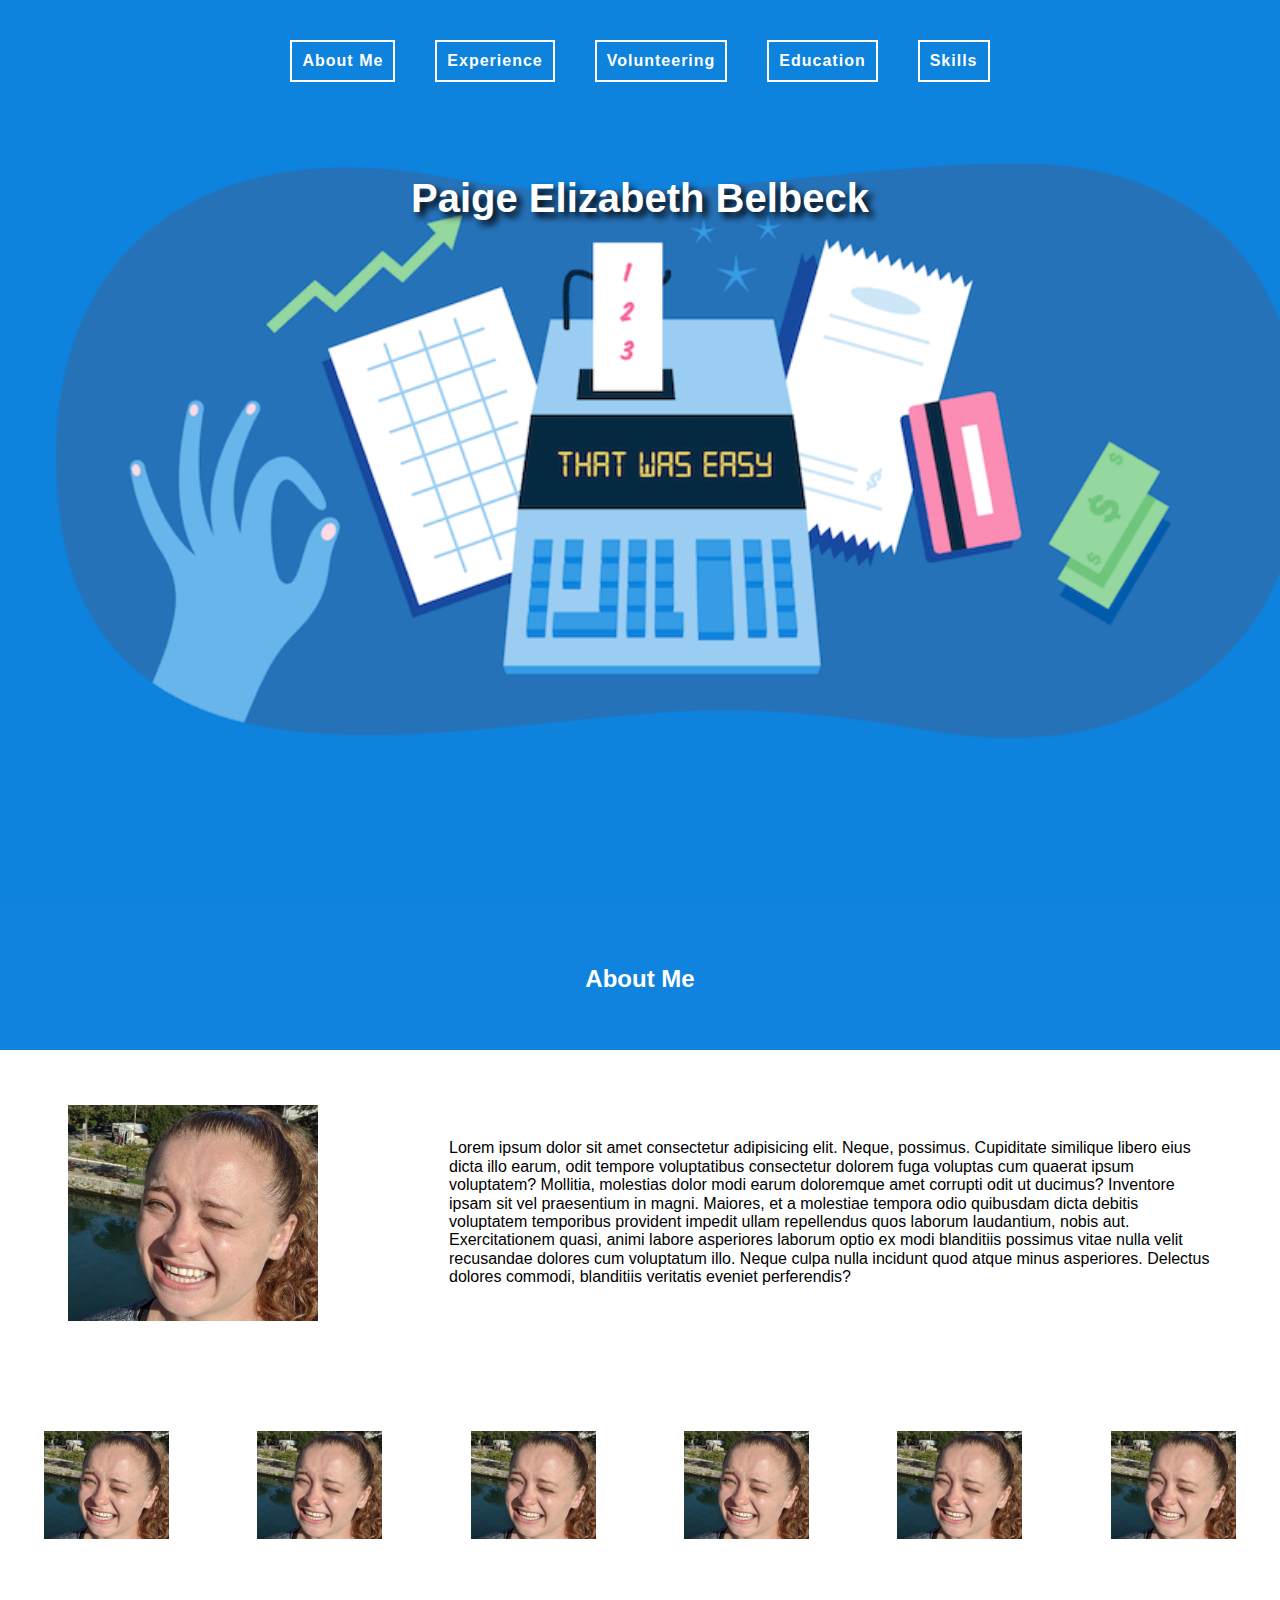
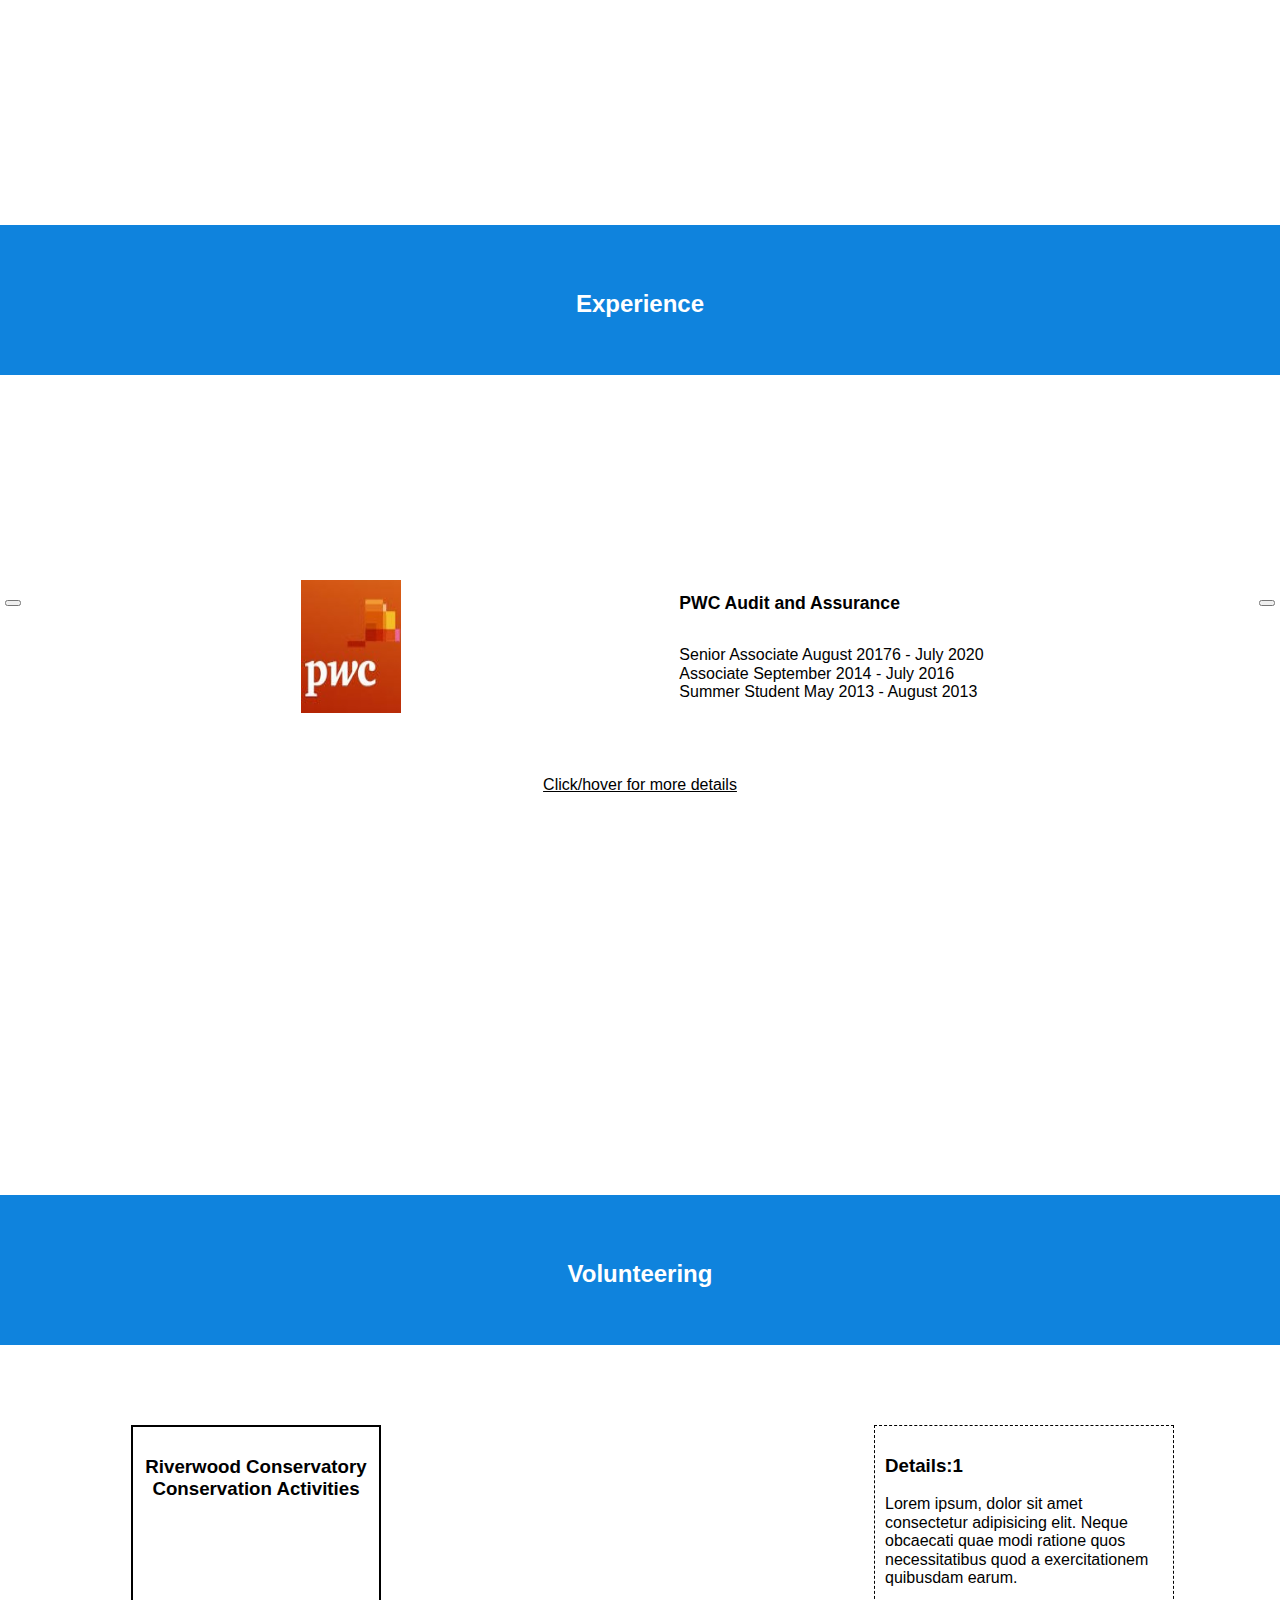
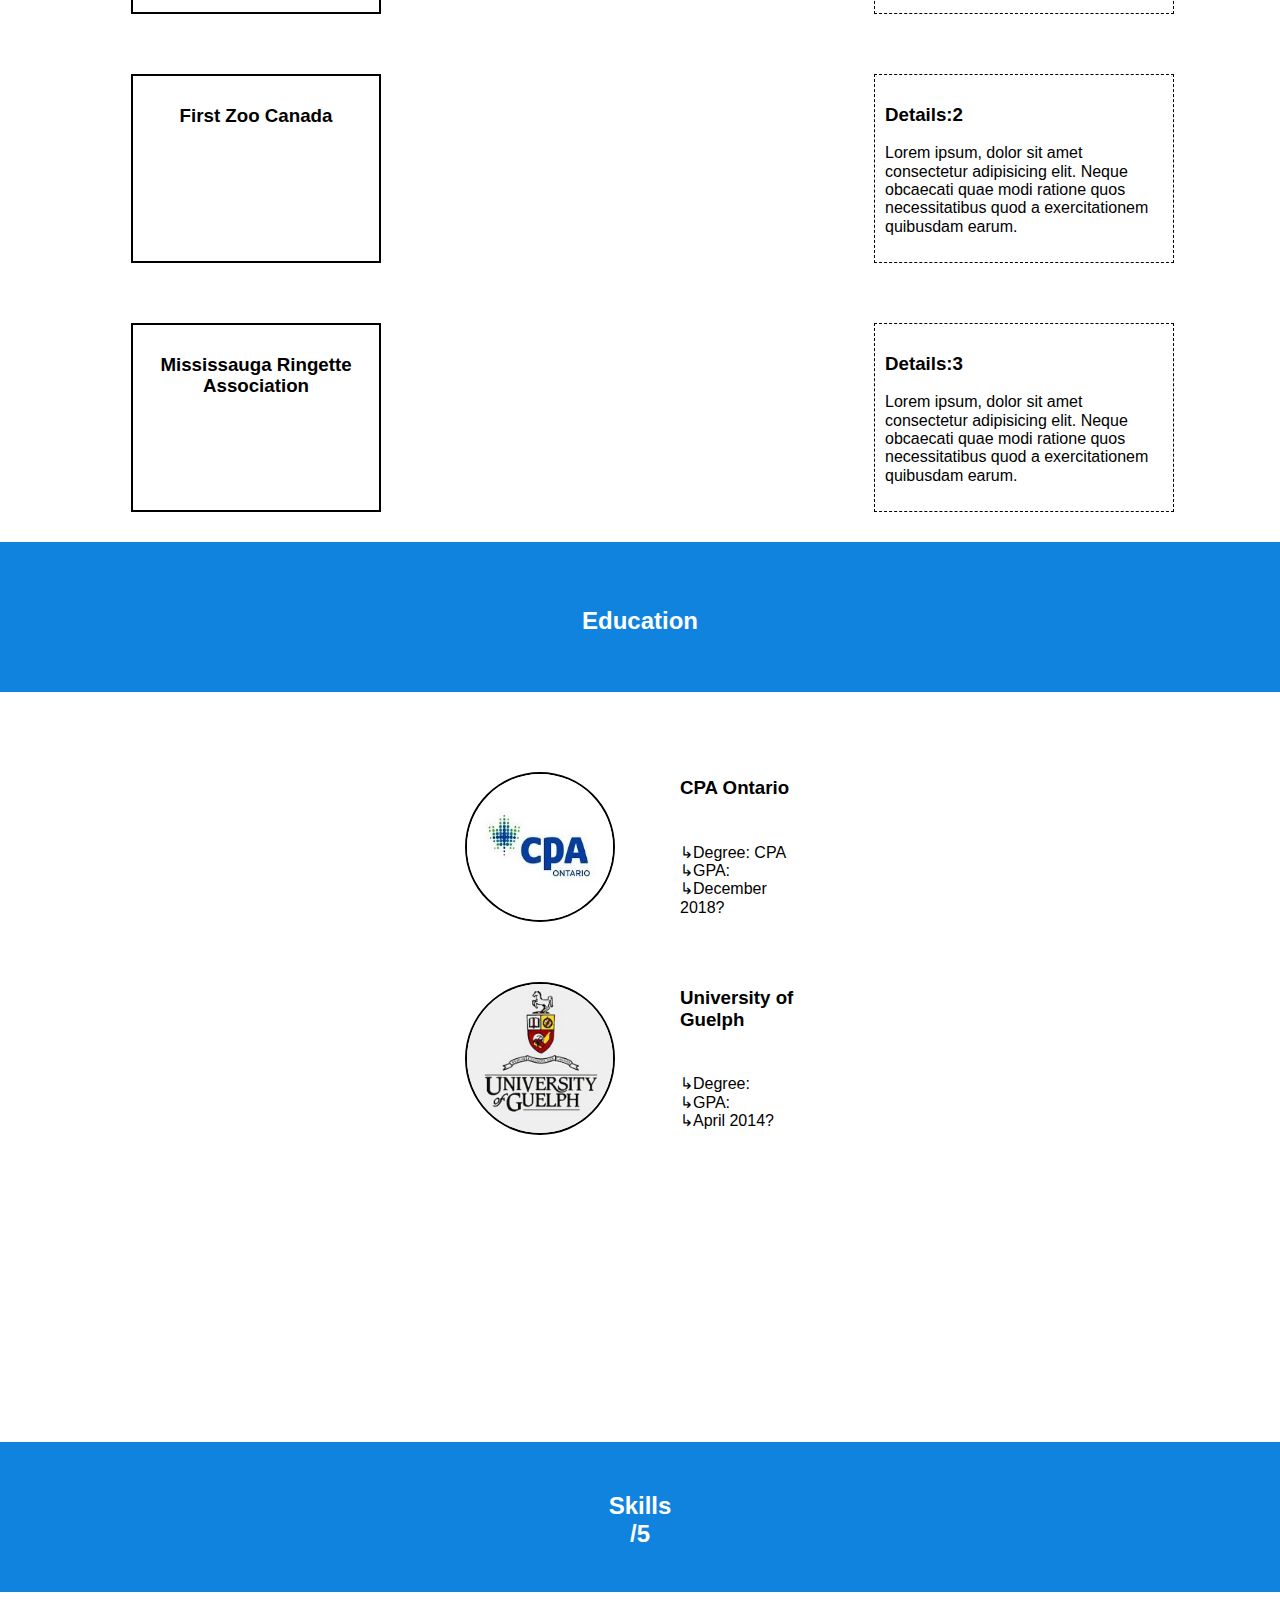
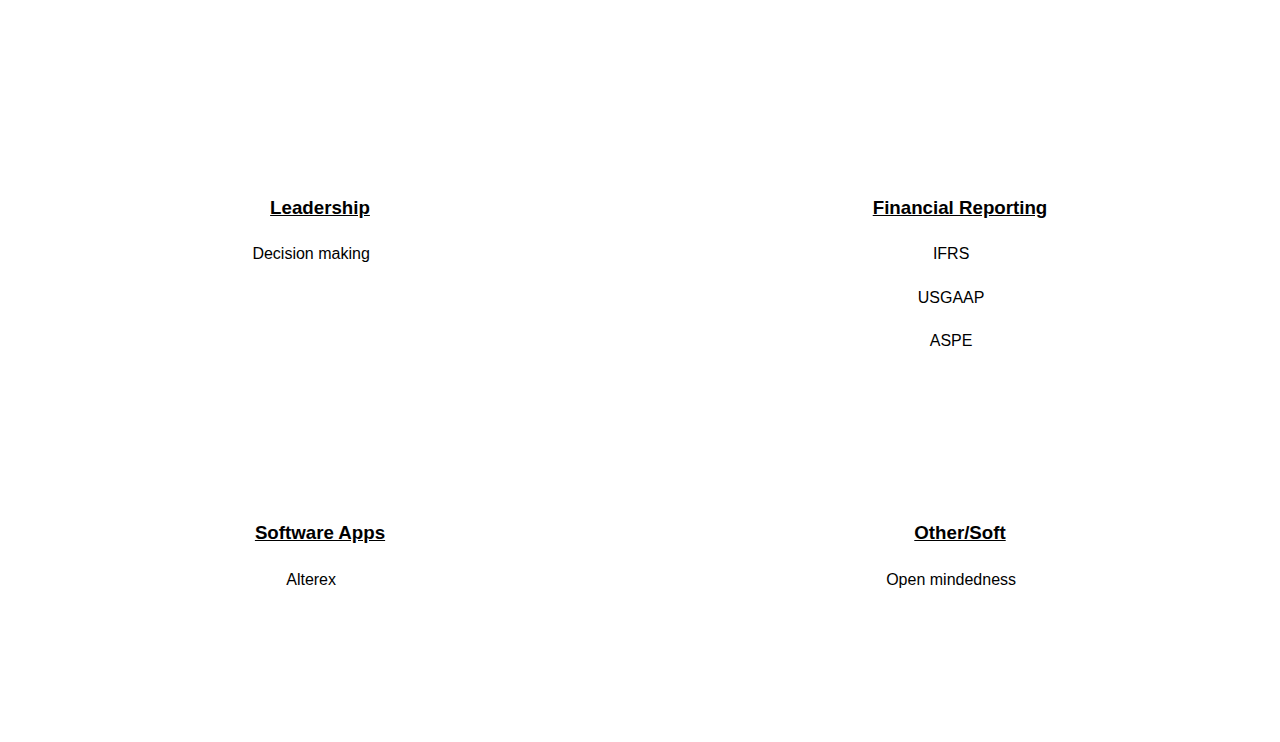
==== peb.html @ 5cac3723 "first commit, mainly complete just a few touch ups and additions later" ====
<!DOCTYPE html>
<html lang="en">
<head>
    <meta charset="UTF-8">
    <meta name="viewport" content="width=device-width, initial-scale=1.0">
    <link rel="stylesheet" href="innerPages/css/styles.css"> 
    <title>Paige Elizabeth Belbeck</title>
    <script defer src="https://kit.fontawesome.com/1860bf3b6f.js"></script>
    <script src="https://ajax.googleapis.com/ajax/libs/jquery/3.4.1/jquery.min.js"></script>
    <script>
    
    window.addEventListener("DOMContentLoaded", () => {
      // open hamburger menu
      $('.hamburger').on('click', function(){
        // toggle class show the menu and exit bar when you click the hamburger
        $('.nav-list-div').toggleClass('show');
        $('.exit-menu').toggleClass('show');   
      });
      //close hambuger menu
      $('.exit-menu').on('click', function(){
        // toggle class unshow the menu and exit bar when you click the exit (x)
        $('.nav-list-div').toggleClass('show');
        $('.exit-menu').toggleClass('show');
      });
     

      document.getElementById('pwcBtn').addEventListener("mouseover", () => {
        document.getElementById('rbcHidden').style.display = "none";
        document.getElementById('pwcHidden').style.display = "block";        
      });
      document.getElementById('pwcBtn').addEventListener("click", () => {
        document.getElementById('rbcHidden').style.display = "none";
        document.getElementById('pwcHidden').style.display = "block";        
      });
      document.getElementById('rbcBtn').addEventListener("mouseover", () => {
        document.getElementById('pwcHidden').style.display = "none";
        document.getElementById('rbcHidden').style.display = "block";
      });
      document.getElementById('rbcBtn').addEventListener("click", () => {
        document.getElementById('pwcHidden').style.display = "none";
        document.getElementById('rbcHidden').style.display = "block";        
      });
      
      document.getElementById('pwcClose').addEventListener("click", () => {
        document.getElementById('pwcHidden').style.display = "none";
        document.getElementById('rbcHidden').style.display = "none";
      });
      document.getElementById('rbcClose').addEventListener("click", () => {
        document.getElementById('pwcHidden').style.display = "none";
        document.getElementById('rbcHidden').style.display = "none";
      });
      document.getElementById('nextArrow').addEventListener("click", () => {
        document.getElementById('pwcHidden').style.display = "none";
        document.getElementById('rbcHidden').style.display = "none";
      });
      document.getElementById('prevArrow').addEventListener("click", () => {
        document.getElementById('pwcHidden').style.display = "none";
        document.getElementById('rbcHidden').style.display = "none";
      });

    let interval = 0; 
    document.getElementById('nextArrow').addEventListener("click", () => {    
      if(interval>=1) {
        interval=0;
      } else {
        interval++;
      }
      if(interval==0) {
          document.getElementById("rbcDiv").style.display = "none";
          document.getElementById("pwcDiv").style.display = "flex";
      } else if(interval==1) {
        document.getElementById("rbcDiv").style.display = "flex";
          document.getElementById("pwcDiv").style.display = "none";
      }      
    });
    document.getElementById('prevArrow').addEventListener("click", () => {
      if(interval<=0) {
        interval=1;
      } else {
        interval--;
      }
      if(interval==0) {
          document.getElementById("rbcDiv").style.display = "none";
          document.getElementById("pwcDiv").style.display = "flex";
      } else if(interval==1) {
          document.getElementById("pwcDiv").style.display = "none";
          document.getElementById("rbcDiv").style.display = "flex";
      }
    });
  });
  </script>
</head>
<body>

    <header id="mainHeader">    
        <nav id="nav" class="navBar" name="nav">
          <div class="flex">
            <p class="hamburger"><i class="fas fa-bars" aria-hidden="true"></i><span class="sr-only">click here to open the menu</span></p>
            <div class="nav-list-div">
              <ul class="flex nav-list">
                <li class="exit-menu menu"><i class="fas fa-times" aria-hidden="true"></i><span class="sr-only">click here to close the menu</span></li>                   
                <li class="menu"><a id="aboutMeMenu" href="#aboutMe">About me</a></li>
                <li class="menu"><a id="experienceMenu" href="#experience">Experience</a></li>
                <li class="menu"><a id="volunteerMenu" href="#volunteering">Volunteering</a></li>        
                <li class="menu"><a id="educationMenu" href="#education">Education</a></li>        
                <li class="menu"><a id="skillsMenu" href="#skills">Skills</a></li>        
            </ul>
        </div>  
          </div>
        </nav>
        <h1>Paige Elizabeth Belbeck</h1>
      </header>
      
      
      <main>
        <section id="aboutMe">
            <h2>About Me</h2>
            <div class="flex">
                <img src="./innerPages/assets/images/PEB.jpg" alt="headshot of Paige Belbeck">
                <p>Lorem ipsum dolor sit amet consectetur adipisicing elit. Neque, possimus. Cupiditate similique libero eius dicta illo earum, odit tempore voluptatibus consectetur dolorem fuga voluptas cum quaerat ipsum voluptatem? Mollitia, molestias dolor modi earum doloremque amet corrupti odit ut ducimus? Inventore ipsam sit vel praesentium in magni. Maiores, et a molestiae tempora odio quibusdam dicta debitis voluptatem temporibus provident impedit ullam repellendus quos laborum laudantium, nobis aut. Exercitationem quasi, animi labore asperiores laborum optio ex modi blanditiis possimus vitae nulla velit recusandae dolores cum voluptatum illo. Neque culpa nulla incidunt quod atque minus asperiores. Delectus dolores commodi, blanditiis veritatis eveniet perferendis?</p>
            </div>
            <div class="flex border">
                <img src="./innerPages/assets/images/PEB.jpg" alt="">
                <img src="./innerPages/assets/images/PEB.jpg" alt="">
                <img src="./innerPages/assets/images/PEB.jpg" alt="">
                <img src="./innerPages/assets/images/PEB.jpg" alt="">
                <img src="./innerPages/assets/images/PEB.jpg" alt="">
                <img src="./innerPages/assets/images/PEB.jpg" alt="">

            </div>
        </section>

        <section id="experience">
          <h2>Experience</h2>
          <button id="prevArrow" class="arrows">
            <i class="fas fa-chevron-left"></i> <!-- icon from https://fontawesome.com -->
          </button>
          <div id="pwcDiv">
            <div class="work">
              <img id="pwc" src="./innerPages/assets/images/pwc.jpg" alt="Price Waterhouse Coopers logo">
              <div class="workInfo">
                <h3 class="workTitle workDesc">PWC Audit and  Assurance</h3>
                <p class="workPositions">Senior Associate August 20176 - July 2020<br> Associate September 2014 - July 2016<br>Summer Student May 2013 - August 2013</p>
              </div>
            </div>
            <button id="pwcBtn" class="moreDetails">Click/hover for more details</button>
            <div id="pwcHidden" class="hidden">
              <i id="pwcClose" class="far fa-times-circle"></i>
              <h3>Responsibilities</h3>
              <ul class="arrowBulletList">
                <li>X</li>
                <li>Y</li>
                <li>Z</li>
              </ul>
            </div>
          </div>
          <div id="rbcDiv">
            <div class="work">
              <img id="rbc" src="./innerPages/assets/images/rbc.png" alt="rbc logo">
              <div class="workInfo">
                <h3 class="workTitle workDesc">RBC Financial Analyst</h3>
                <p class="workPosition">Senior Associate August 20176 - July 2020<br> Associate September 2014 - July 2016<br>Summer Student May 2013 - August 2013</p>
              </div>
            </div>
            <button  id="rbcBtn" class="moreDetails">Click/hover for more details</button>
            <div id="rbcHidden" class="hidden">     
              <i id="rbcClose" class="far fa-times-circle"></i>
              <h3>Responsibilities</h3>
              <ul class="arrowBulletList">
                <li>A</li>
                <li>B</li>
                <li>C</li>
              </ul>
            </div>
         </div>
          <button id="nextArrow" class="arrows">
            <i class="fas fa-chevron-right"></i><!-- icon from https://fontawesome.com -->
          </button>
        </section>

        <section id="volunteering">
          <h2 id="volunteerHeader">Volunteering</h2> 
          <div id="riverwood" class="volunteerWork">
            <h3>Riverwood Conservatory Conservation Activities</h3>
            <img src="" alt="">
          </div>
          <i class="fas fa-arrows-alt-h" id="fa-arrows-alt-h1"></i>
          <div id="riverwoodDetails" class="volunteerDetails">
            <h3>Details:1</h3>
            <p>Lorem ipsum, dolor sit amet consectetur adipisicing elit. Neque obcaecati quae modi ratione quos necessitatibus quod a exercitationem quibusdam earum.</p>
          </div>
          
          
          <div id="firstZoo" class="volunteerWork">
            <h3>First Zoo Canada</h3>
            <img src="" alt="">
          </div>
          <i class="fas fa-arrows-alt-h" id="fa-arrows-alt-h2"></i>
          <div id="firstZooDetails" class="volunteerDetails">
            <h3>Details:2</h3>
            <p>Lorem ipsum, dolor sit amet consectetur adipisicing elit. Neque obcaecati quae modi ratione quos necessitatibus quod a exercitationem quibusdam earum.</p>
          </div>
          
          <div id="mra" class="volunteerWork">
            <h3>Mississauga Ringette Association</h3>
          </div>
          <i class="fas fa-arrows-alt-h" id="fa-arrows-alt-h3"></i>
          <div id="mraDetails" class="volunteerDetails">
            <h3>Details:3</h3>
            <p>Lorem ipsum, dolor sit amet consectetur adipisicing elit. Neque obcaecati quae modi ratione quos necessitatibus quod a exercitationem quibusdam earum.</p>
          </div>


        </section>  
      
        <section id="education">
          <h2>Education</h2>   

          <div class="edu">
            <img src="./innerPages/assets/images/CPA.jpg" alt="CPA Ontario logo">
            <div>
              <h3>CPA Ontario</h3>
              <ul class="arrowBulletList">
                <li>Degree: CPA</li>
                <li>GPA:</li>
                <li>December 2018?</li>
              </ul>
            </div>
          </div>
          <div class="edu">
            <img src="./innerPages/assets/images/guelph.jpg" alt="University of Guelph logo">
            <div>
              <h3>University of Guelph</h3>
              <ul class="arrowBulletList">
                <li>Degree:</li>
                <li>GPA:</li>
                <li>April 2014?</li>
              </ul>
            </div>
          </div>

        </section>



        <section id="skills">
          <h2 id="skillsHeader">Skills<br>/5<i class="fas fa-star"></i></h2>
          <div id="leadership" class="skillSections">
            <h3 class="underline">Leadership</h3>
            <p>Decision making&nbsp;&nbsp;&nbsp;&nbsp;<i class="fas fa-star"></i><i class="fas fa-star"></i><i class="fas fa-star"></i><i class="fas fa-star"></i><i class="fas fa-star"></i></p>
          </div>
          <div id="financialRep" class="skillSections">
            <h3 class="underline">Financial Reporting</h3>
            <p>IFRS&nbsp;&nbsp;&nbsp;&nbsp;<i class="fas fa-star"></i><i class="fas fa-star"></i><i class="fas fa-star"></i><i class="fas fa-star"></i></p>
            <p>USGAAP&nbsp;&nbsp;&nbsp;&nbsp;</i><i class="fas fa-star"></i><i class="fas fa-star"></i><i class="fas fa-star"></i></p>
            <p>ASPE&nbsp;&nbsp;&nbsp;&nbsp;<i class="fas fa-star"></i><i class="fas fa-star"></i><i class="fas fa-star"></i><i class="fas fa-star"></i></p>
          </div>
          <div id="softwareApps" class="skillSections">
            <h3 class="underline">Software Apps</h3>
            <p>Alterex&nbsp;&nbsp;&nbsp;&nbsp;<i class="fas fa-star"></i><i class="fas fa-star"></i><i class="fas fa-star"></i></p>
          </div>
          <div id="otherSkills" class="skillSections">
            <h3 class="underline">Other/Soft</h3>
            <p>Open mindedness&nbsp;&nbsp;&nbsp;&nbsp;<i class="fas fa-star"></i><i class="fas fa-star"></i><i class="fas fa-star"></i><i class="fas fa-star"></i><i class="fas fa-star"></i></p>
          </div>
          
        </section>

      </main>


</body>
</html>
---- innerPages/css/styles.css ----
html{line-height:1.15;-ms-text-size-adjust:100%;-webkit-text-size-adjust:100%}body{margin:0}article,aside,footer,header,nav,section{display:block}h1{font-size:2em;margin:.67em 0}figcaption,figure,main{display:block}figure{margin:1em 40px}hr{box-sizing:content-box;height:0;overflow:visible}pre{font-family:monospace,monospace;font-size:1em}a{background-color:transparent;-webkit-text-decoration-skip:objects}abbr[title]{border-bottom:none;text-decoration:underline;text-decoration:underline dotted}b,strong{font-weight:inherit}b,strong{font-weight:bolder}code,kbd,samp{font-family:monospace,monospace;font-size:1em}dfn{font-style:italic}mark{background-color:#ff0;color:#000}small{font-size:80%}sub,sup{font-size:75%;line-height:0;position:relative;vertical-align:baseline}sub{bottom:-.25em}sup{top:-.5em}audio,video{display:inline-block}audio:not([controls]){display:none;height:0}img{border-style:none}svg:not(:root){overflow:hidden}button,input,optgroup,select,textarea{font-family:sans-serif;font-size:100%;line-height:1.15;margin:0}button,input{overflow:visible}button,select{text-transform:none}button,html [type=button],[type=reset],[type=submit]{-webkit-appearance:button}button::-moz-focus-inner,[type=button]::-moz-focus-inner,[type=reset]::-moz-focus-inner,[type=submit]::-moz-focus-inner{border-style:none;padding:0}button:-moz-focusring,[type=button]:-moz-focusring,[type=reset]:-moz-focusring,[type=submit]:-moz-focusring{outline:1px dotted ButtonText}fieldset{padding:.35em .75em .625em}legend{box-sizing:border-box;color:inherit;display:table;max-width:100%;padding:0;white-space:normal}progress{display:inline-block;vertical-align:baseline}textarea{overflow:auto}[type=checkbox],[type=radio]{box-sizing:border-box;padding:0}[type=number]::-webkit-inner-spin-button,[type=number]::-webkit-outer-spin-button{height:auto}[type=search]{-webkit-appearance:textfield;outline-offset:-2px}[type=search]::-webkit-search-cancel-button,[type=search]::-webkit-search-decoration{-webkit-appearance:none}::-webkit-file-upload-button{-webkit-appearance:button;font:inherit}details,menu{display:block}summary{display:list-item}canvas{display:inline-block}template{display:none}[hidden]{display:none}

.clearfix:after {visibility: hidden; display: block; font-size: 0; content: ''; clear: both; height: 0; }

html { -moz-box-sizing: border-box; -webkit-box-sizing: border-box; box-sizing: border-box;}

*, *:before, *:after {box-sizing: inherit}

.sr-only { position: absolute; width: 1px; height: 1px; margin: -1px; border: 0; padding: 0; white-space: nowrap; clip-path: inset(100%); clip: rect(0 0 0 0); overflow: hidden;}

html {
    font-family: sans-serif;
    scroll-behavior: smooth;
}
h2 {
    margin: 0px auto 50px;
    text-align: center;
    width: 100%;
    background-color: #0f83dd;
    color: white;
    height: 150px;
    padding: 65px;
}
#skills h2 {
    padding: 50px;
}
/* nav styles */
.show.nav-list-div, 
.show.exit-menu {
    width: 65%;
    display: block;} 
#nav {
    width: 100%;
    z-index: 3;
}
header {
    height: 100vh;
    background-image:url(../assets/images/background.png);
    /* image from https://www.google.com/url?sa=i&url=https%3A%2F%2Fwww.freshbooks.com%2Fblog%2Fapproachable-accounting&psig=AOvVaw0vICPmVLMl0nSlPB543Fa0&ust=1600113879665000&source=images&cd=vfe&ved=0CAIQjRxqFwoTCPDg1qS65-sCFQAAAAAdAAAAABAD */
    background-size: cover;
    margin: 0px auto;
}
h1 {
    text-shadow: 5px 5px 7px #000;
    border-radius: 5px;
    padding: 25px;
    margin: 0 auto;
    text-align: center;
    font-size: 2.5rem;
    width: 550px;
    height: 150px;
    color: white;
    position: absolute;
    top: calc(25% - 150px / 2);
    left: calc(50% - 550px / 2);
}
.flex {
    width: 100%;
    display: flex;
    flex-wrap: wrap;
    justify-content: space-around;
    align-items: center;
    margin: 0px auto;
}
.menu {
    display: block;
    margin: 0px;
    text-align: center;}
.nav-list {
    display: flex;
    flex-wrap: wrap;
    padding: 0;
    margin: 0px auto;
}
.nav-list-div {
    margin: 20px 10px;
}
.nav-list li { 
    transition-property: all;
    transition-duration: .3s, .3s;
    margin: 20px;
    padding: 10px;
    border: solid 2px white;
}
.nav-list li:hover {
    font-size: 1.2rem;
}

.nav-list a {
    color: white;
    text-decoration: none;
    text-transform: capitalize;
    font-weight: bold;
    letter-spacing: 1px;
    transition-property: all;
}
.hamburger, 
.exit-menu {
    display: none;
    position: relative;}  
.hamburger {
    text-align: right;
    padding: 30px 50px;
} 
i {
    font-size: 1.5rem;
}

/* end of header styles */

/* start of about me styles */
#aboutMe {
    min-height: 100vh;
}
#aboutMe p {
    max-width: 60%;
}
img {
    max-width: 250px;
    margin: 5px;
}
.border img {
    width: 125px;
}
.border {
    margin: 100px auto;
}
/* end of about me styles */

/* start experience styles */
#experience {
    position: relative;
    margin: 25px auto;
    min-height: 60vh;
}
#experience img {
    width: 100px;
}
.workPosition {
    font-size: 1rem;
    max-width: 300px;
    margin: 10px;
}
.workTitle {
    font-size: 1.1rem;
}
.work {
    display: flex;
    justify-content: space-around;
    width: 75%;
    margin: 0 auto;
    position: absolute;
    top: 350px;
    left: calc(50% - 75% / 2);
}
#rbcDiv {
    display: none;
}
.workInfo {
    display: flex;
    flex-direction: column;
}
.hidden  {
    display: none;
    padding: 15px;
    border: solid 1px black; 
    width: 300px;
    position: absolute;
    top: 575px;
    left: calc(50% - 300px / 2);
    background-color: whitesmoke;
    z-index: 2;
    border-radius: 20px;
}
.moreDetails {
    text-decoration: underline;
    display: block;
    border: none;
    background-color: white;
    cursor:pointer;
    margin: 400px auto;   
}
.arrows {
    position: absolute;
    outline: none;
}
.arrowBulletList {
    list-style: none;
    padding: 20px;
}
.arrowBulletList li::before{ 
    content: "\21b3"; 
} 
#prevArrow {
    top: 375px;
    left: 5px;
}
#nextArrow {
    top: 375px;
    right: 5px;
}
.fa-times-circle {
    position: absolute;
    top: 10px;
    right:10px;
}
/* end experience styles */


/* start volunteering styles */
#volunteering {
    display: grid;
    grid-template-columns: 40% 20% 40%;
    grid-template-areas: 'volunteerHeader volunteerHeader volunteerHeader'
                         'riverwood arrow1 riverwoodDetails'
                         'firstZoo arrow2 firstZooDetails'
                         'mra arrow3 mraDetails';
    text-align: center;
}
.fa-arrows-alt-h {
    -webkit-animation: bounceLeft 1.8s infinite;
    animation: bounceLeft 1.8s infinite;
  }

#fa-arrows-alt-h1,#fa-arrows-alt-h2,#fa-arrows-alt-h3 {
    align-self: center;
    font-size: 5rem;
    transition: all 1s ease;
}
#fa-arrows-alt-h1 {
    grid-area: arrow1;
}
#fa-arrows-alt-h2 {
    grid-area: arrow2;
}
#fa-arrows-alt-h3 {
    grid-area: arrow3;
}
#volunteerHeader {
    grid-area: volunteerHeader;
}
#riverwood {
    grid-area: riverwood;
}
#riverwoodDetails {
    grid-area: riverwoodDetails;
}
#firstZoo {
    grid-area: firstZoo;
}
#firstZooDetails {
    grid-area: firstZooDetails;
}
#mra {
    grid-area: mra;
}
#mraDetails {
    grid-area: mraDetails;
}
.volunteerWork {
    width: 250px;
    border: solid 2px black;
    padding: 10px;
    margin: 30px auto;
}
.volunteerDetails {
    width: 300px;
    border: dashed 1px black;
    padding: 10px;
    margin: 30px auto;
    text-align: left;
}
/* end volunteering styles */

/* start education styles */
#education {
    min-height: 100vh;
}
.edu img {
    width: 150px;
    margin: 30px;
    border-radius: 50%;
    border: solid 2px black;
}
.edu {
    display: flex;
    justify-content: center;
}
.edu div h3, .edu div ul {
    margin: 25px;
    max-width: 150px;
    padding: 10px;
}

/* end  education styles */

/* start skills styles */
#skills {
    text-align: center;
    min-height: 100vh;
}
.underline {
    text-decoration: underline;

}
#skills {
    display: grid;
    grid-template-columns: 1fr 1fr ;
    grid-template-areas: 'skillsHeader skillsHeader'
                         'leadership financialRep'
                         'softwareApps otherSkills';
}
#skillsHeader {
    grid-area: skillsHeader
}
#leadership {
    grid-area: leadership;
}
#financialRep{
    grid-area: financialRep;
}
#softwareApps {
    grid-area: softwareApps;
}
#otherSkills {
    grid-area: otherSkills;
}



/* end skills styles */
@media screen and (min-width:990px) {
    @-webkit-keyframes bounceLeft {
        15% {
            -ms-transform: translateX(45px);
            transform: translateX(45px);
          }
          30% {
              -ms-transform: translateX(70px);
              transform: translateX(70px);
            }
          40% {
            -ms-transform: translateX(45px);
            transform: translateX(45px);
          }
          50% {
          -ms-transform: translateX(0px);
            transform: translateX(0px);
          }
          60% {
              -ms-transform: translateX(-45px);
                transform: translateX(-45px);
          }
          75% {
              -ms-transform: translateX(-70px);
                transform: translateX(-70px);
          }
          85% {
              -ms-transform: translateX(-45px);
                  transform: translateX(-45px);
          }
          100% {
              -ms-transform: translateX(0px);
                  transform: translateX(0px);
          }
      }
      @-moz-keyframes bounceLeft {
        15% {
            -ms-transform: translateX(45px);
            transform: translateX(45px);
          }
          30% {
              -ms-transform: translateX(70px);
              transform: translateX(70px);
            }
          40% {
            -ms-transform: translateX(45px);
            transform: translateX(45px);
          }
          50% {
          -ms-transform: translateX(0px);
            transform: translateX(0px);
          }
          60% {
              -ms-transform: translateX(-45px);
                transform: translateX(-45px);
          }
          75% {
              -ms-transform: translateX(-70px);
                transform: translateX(-70px);
          }
          85% {
              -ms-transform: translateX(-45px);
                  transform: translateX(-45px);
          }
          100% {
              -ms-transform: translateX(0px);
                  transform: translateX(0px);
          }
      }
      @keyframes bounceLeft {
        15% {
          -ms-transform: translateX(45px);
          transform: translateX(45px);
        }
        30% {
            -ms-transform: translateX(70px);
            transform: translateX(70px);
          }
        40% {
          -ms-transform: translateX(45px);
          transform: translateX(45px);
        }
        50% {
        -ms-transform: translateX(0px);
          transform: translateX(0px);
        }
        60% {
            -ms-transform: translateX(-45px);
              transform: translateX(-45px);
        }
        75% {
            -ms-transform: translateX(-70px);
              transform: translateX(-70px);
        }
        85% {
            -ms-transform: translateX(-45px);
                transform: translateX(-45px);
        }
        100% {
            -ms-transform: translateX(0px);
            transform: translateX(0px);
        }
      }
      /* right to left bounce */
}


@media screen and (max-width:990px) {   
    #skills {
        grid-template-columns: 1fr;
        grid-template-areas: 'skillsHeader'
                             'leadership'
                             'financialRep'
                             'softwareApps'
                             'otherSkills';
    }
    #volunteering {
        grid-template-columns: 100%;
        grid-template-areas: 'volunteerHeader'
                             'riverwood'
                             'arrow1' 
                             'riverwoodDetails'
                             'firstZoo'
                             'arrow2'
                             'firstZooDetails'
                             'mra'
                             'arrow3'
                             'mraDetails';
    }
    #fa-arrows-alt-h1,#fa-arrows-alt-h2,#fa-arrows-alt-h3 {
        transform: rotate(90deg);
    }
    h1 {
        max-width: 300px;
        padding: 0px;
        left: calc(50% - 300px / 2);
    }
    .hamburger,
    .exit-menu,
    .menu {
        display: block;
        color: white;
        width: 100%;
        margin: 5px auto;
    }
    .nav-list-div {
        margin: 0 auto;
        display: none;
        position: absolute;
        top: 0;
        left: 0;
        right: 0;
        bottom: 0;
        background: rgb(255,255,255);
        z-index: 2;
        height: 65vh;
    }
    .nav-list {
        display: flex;
        flex-direction: column;}
    .nav-list li {
        margin: 10px auto;
        border: none;
        color: black;
    }
    .nav-list a {
        color: black;
    }
    p.hamburger {
        text-align: right;
        margin: 0;
    }
    .hamburger {
        /* margin-top: 30px; */
        padding-left: 50px;
    }
    .nav-list li:hover {
        background-color: lightgrey;
        width: 170px;
    }    
    img {
        width: 100px;
    }
    .border img {
        width: 50px;
        margin: 0px;
        display: block;
    }
    .work {
        flex-direction: column;
        align-items: center;
        top: 175px;
    }
    .moreDetails {
        margin-top: 350px;
    }
    .hidden {
        width: 250px;
        top: 500px;
        left: calc(50% - 250px / 2);
    }
    #prevArrow, #nextArrow {
        top: 250px;
    }
    .edu img {
        width: 110px;
    }
    .edu div h3,.edu div ul {
        font-size: 1rem;
        margin: 10px;
    }
}
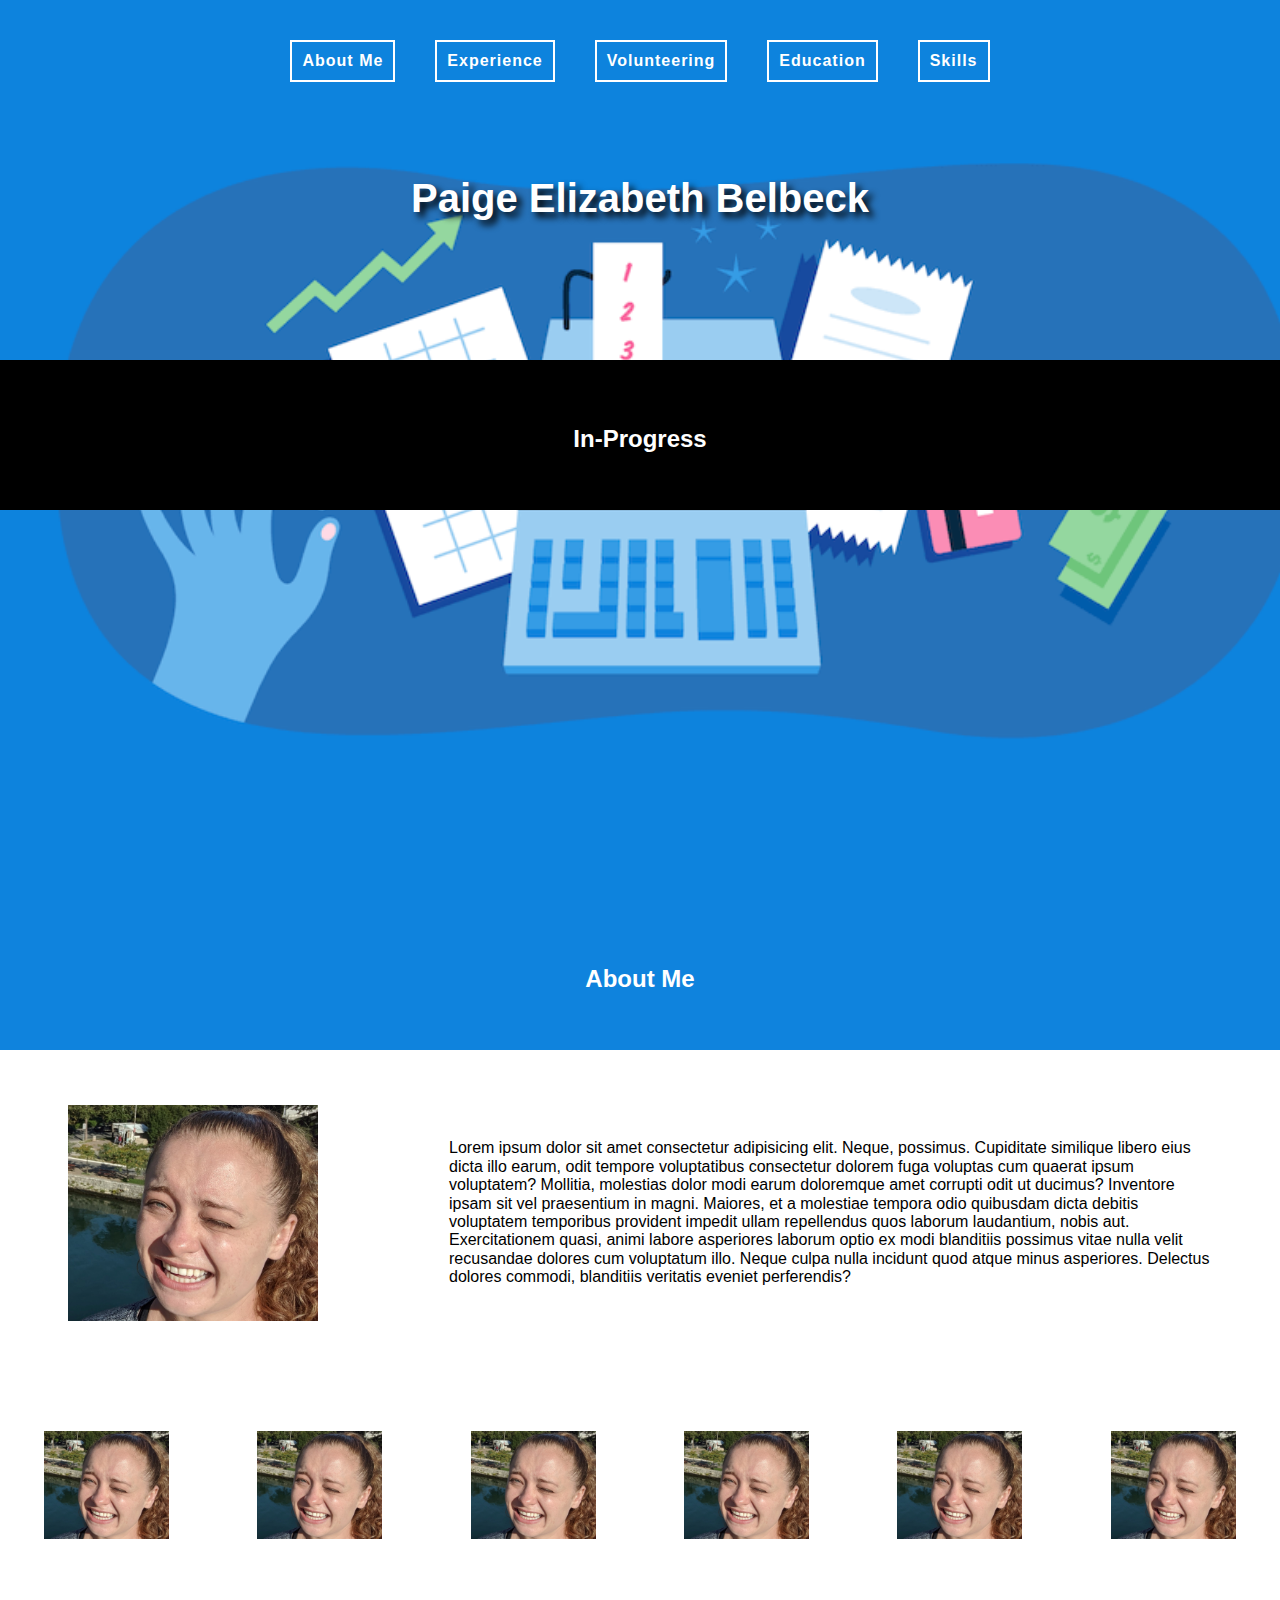
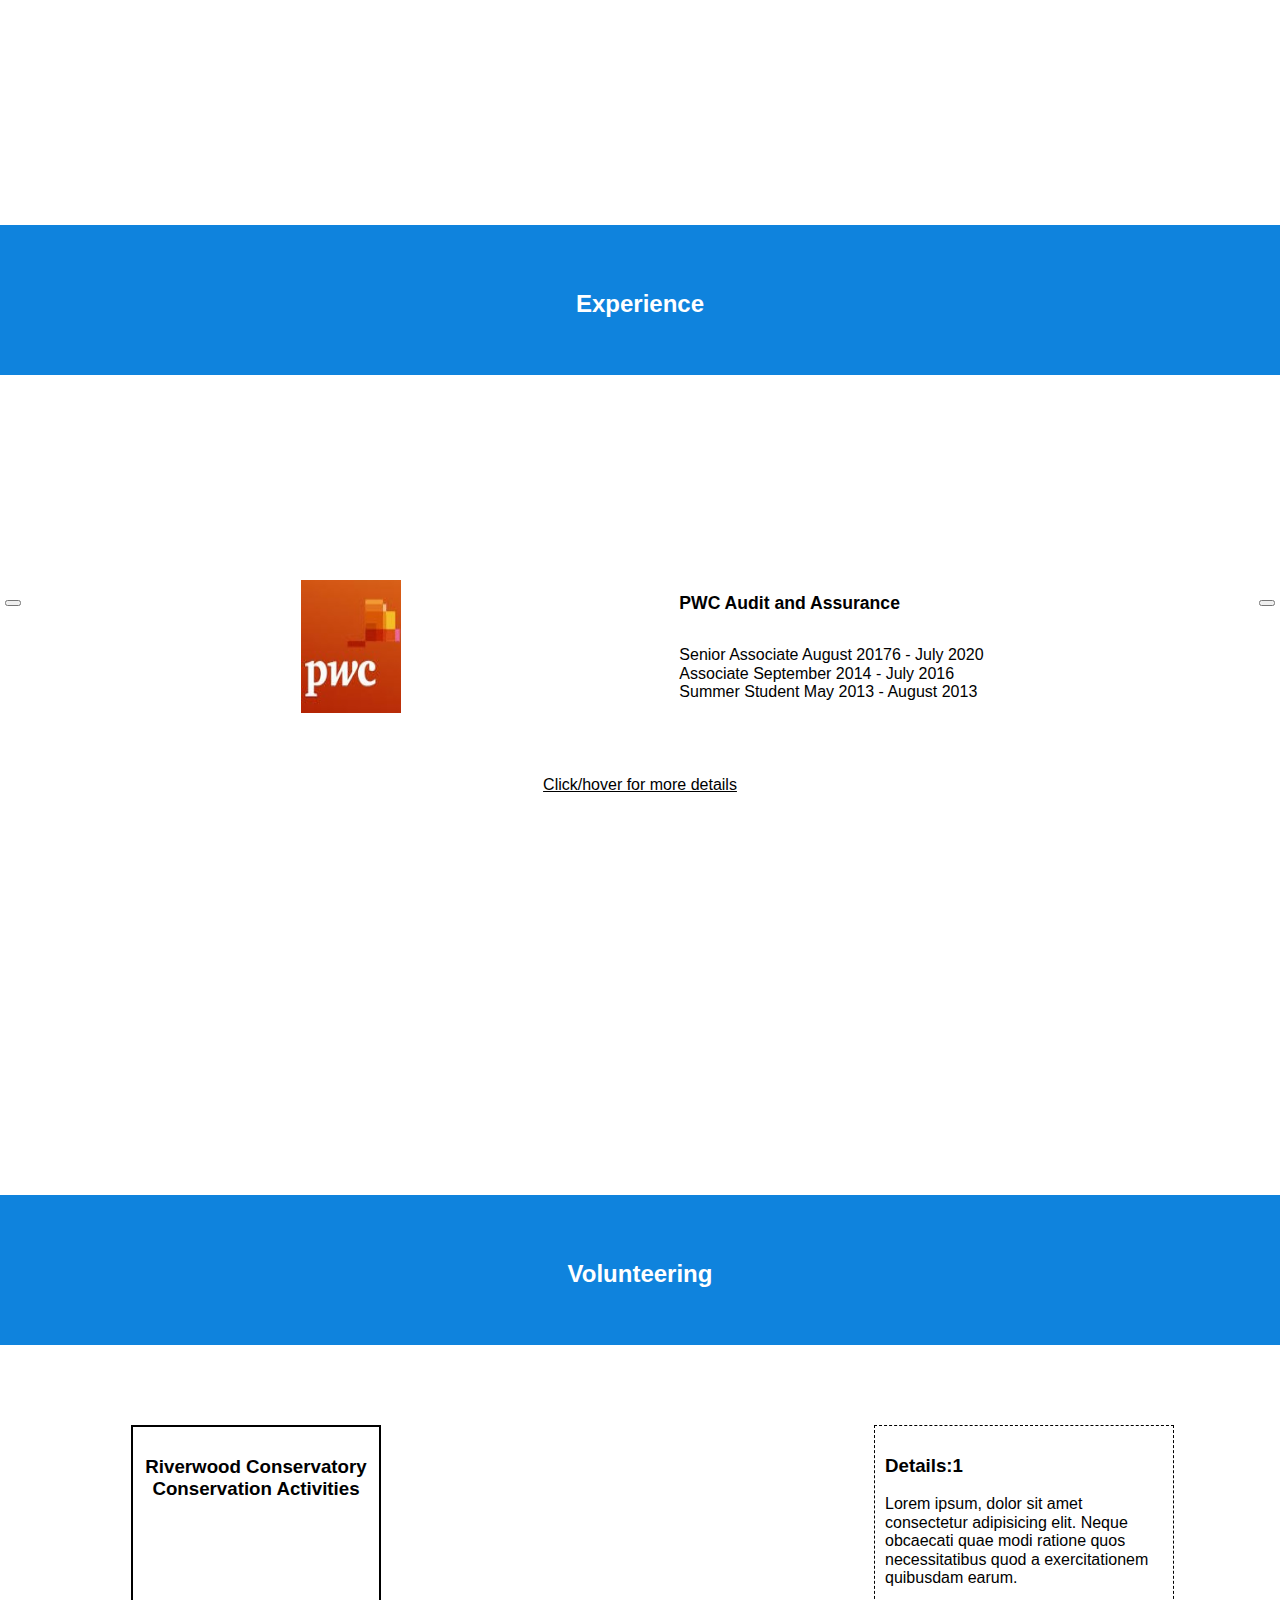
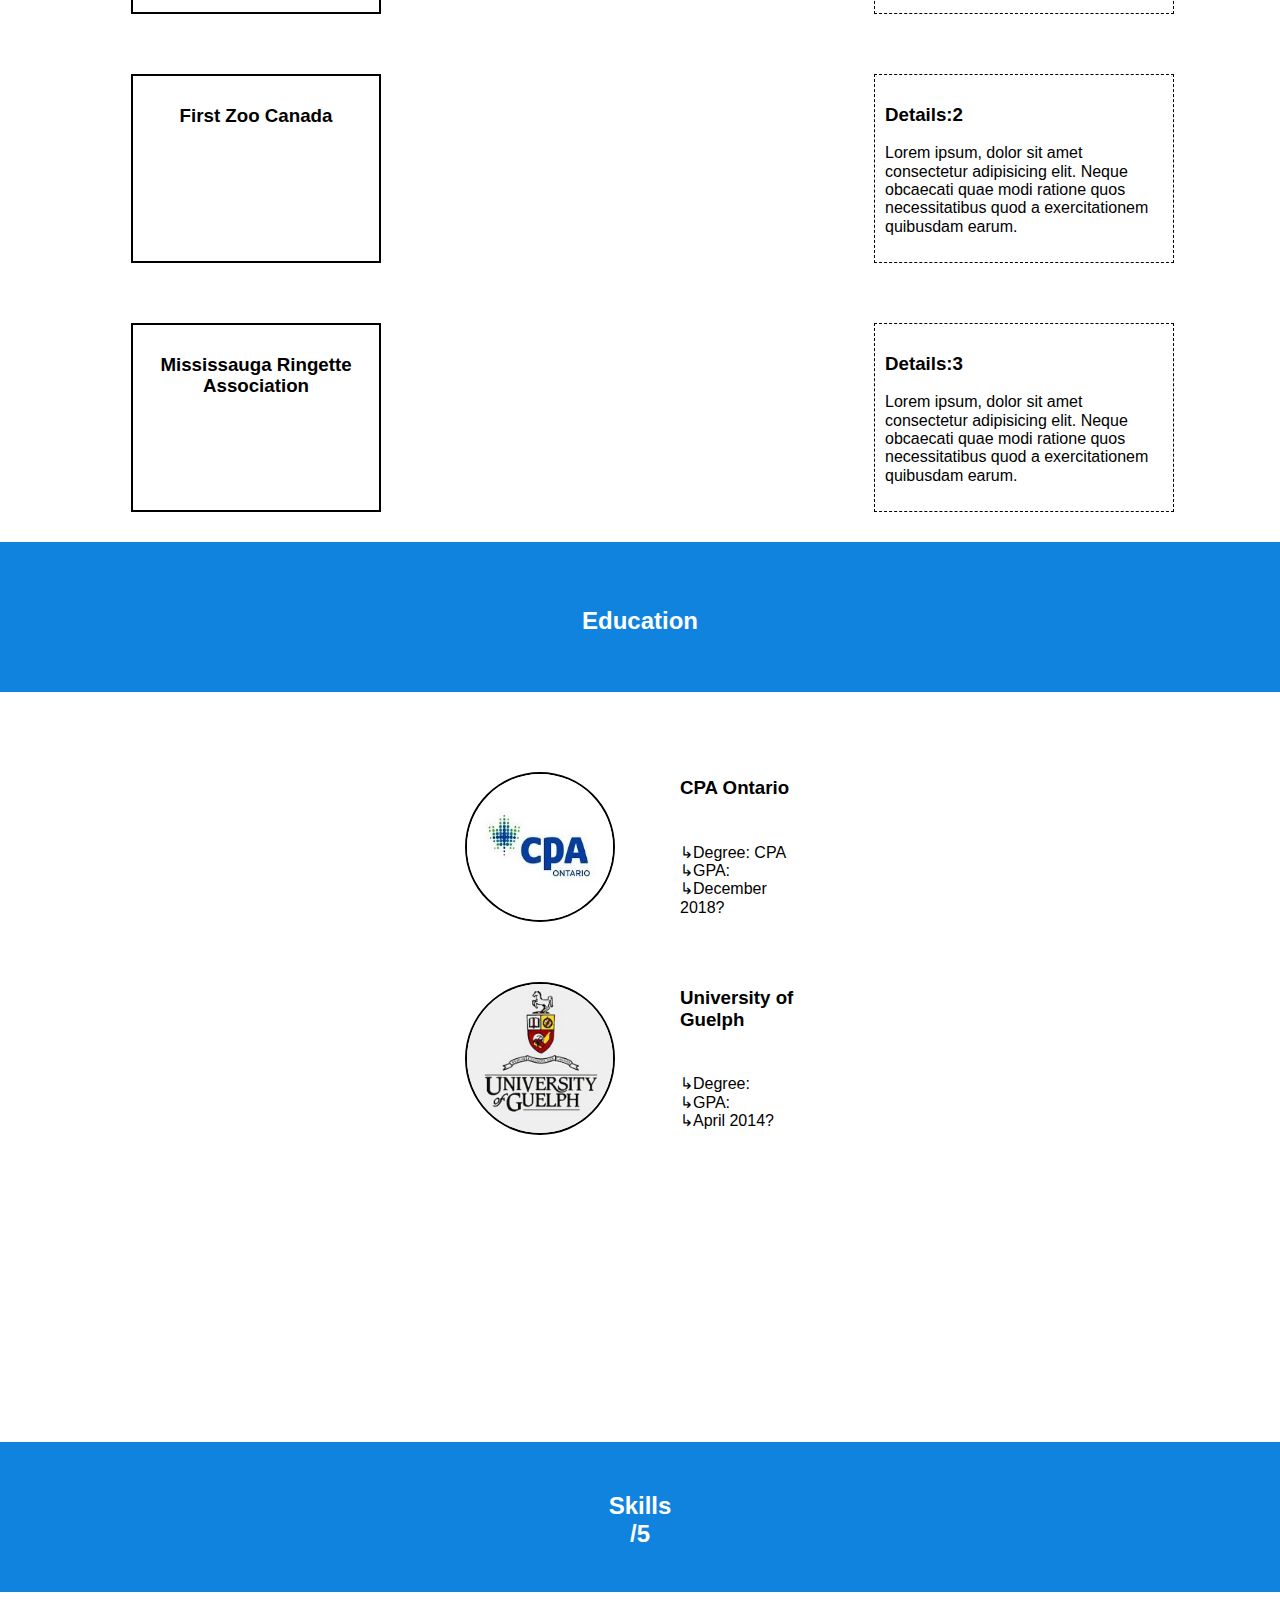
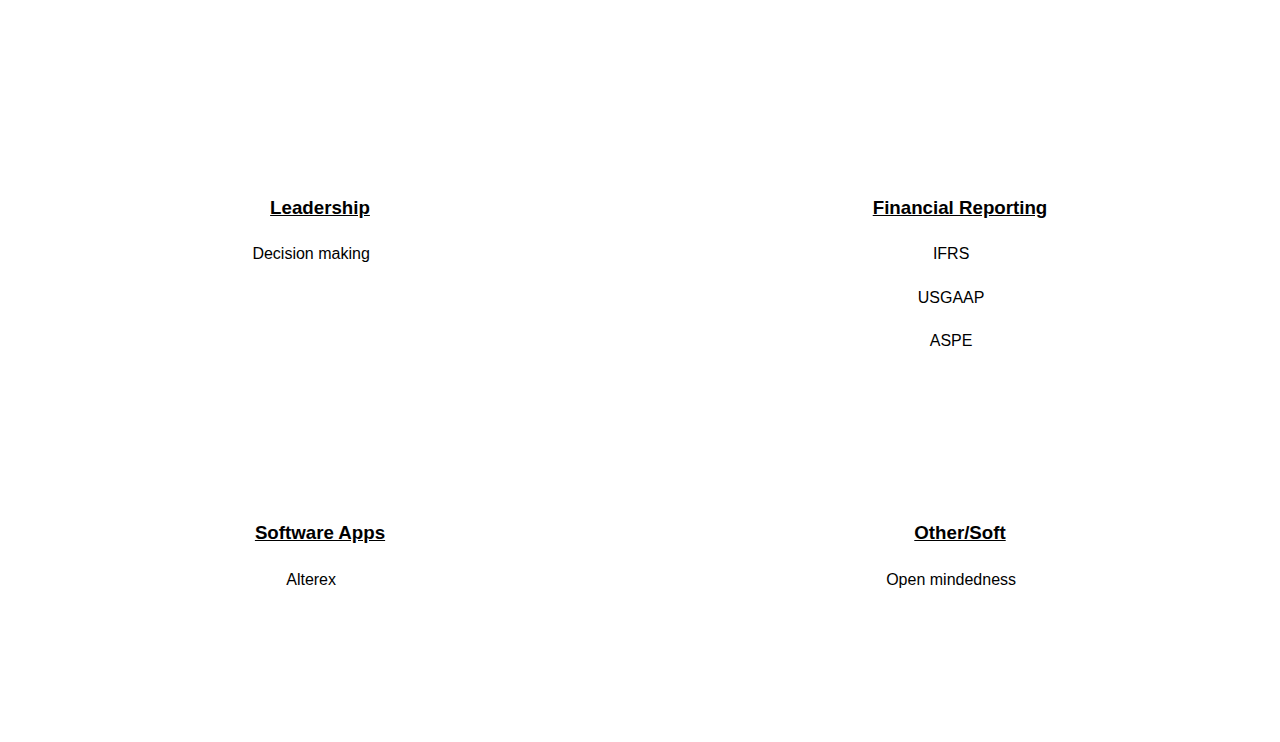
==== commit 49320f70: "added "in progress bar" until completed" ====
--- a/peb.html
+++ b/peb.html
@@ -91,7 +91,7 @@
   </script>
 </head>
 <body>
-
+<h2 class="inProgress">In-Progress</h2>
     <header id="mainHeader">    
         <nav id="nav" class="navBar" name="nav">
           <div class="flex">
--- a/innerPages/css/styles.css
+++ b/innerPages/css/styles.css
@@ -326,9 +326,17 @@
     grid-area: otherSkills;
 }
 
-
-
 /* end skills styles */
+
+.inProgress {
+    display: absolute;
+    position: fixed;
+    top: 40%;
+    width: 100%;
+    background-color: black;   
+    z-index: 3; 
+}
+
 @media screen and (min-width:990px) {
     @-webkit-keyframes bounceLeft {
         15% {
